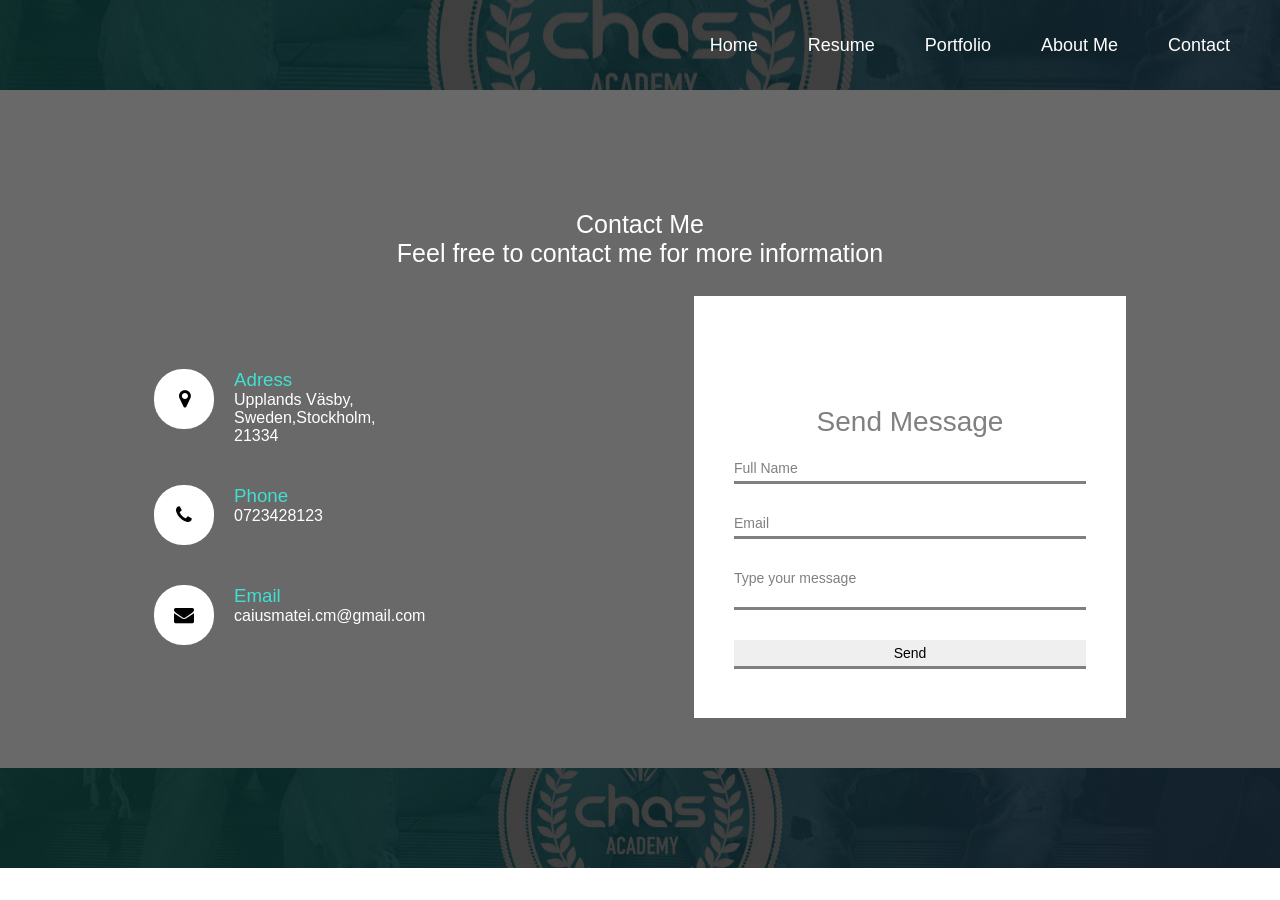
==== contact.html @ a4bbd33f "first commit" ====
<!DOCTYPE html>
<html lang="en">
<head>
    <meta charset="UTF-8">
    <meta http-equiv="X-UA-Compatible" content="IE=edge">
    <meta name="viewport" content="width=device-width, initial-scale=1.0">
    <link rel="stylesheet" href="https://cdnjs.cloudflare.com/ajax/libs/font-awesome/4.7.0/css/font-awesome.css">
    <link rel="stylesheet" href="style3.css">
    <title>Contact</title>
</head>
<body>
    <body class="body1">
        <header class="head1">
    
            
            <div class="container" >
    
            <input type="checkbox" 
            class="togglebox">
    
            <div class="burger"></div>
            
        <ul class="links">
     <li><a href="file:///C:/Users/caius/OneDrive/Skrivbord/Visual%20studio/wetransfer_projekt_2022-10-06_1357/projekt%20cv/home.html">Home</a></li>
     <li><a href="file:///C:/Users/caius/OneDrive/Skrivbord/Visual%20studio/wetransfer_projekt_2022-10-06_1357/projekt%20cv/resume.html">Resume</a></li>
     <li><a href="file:///C:/Users/caius/OneDrive/Skrivbord/Visual%20studio/wetransfer_projekt_2022-10-06_1357/projekt%20cv/portfolio.html">Portfolio</a></li>
     <li><a href="file:///C:/Users/caius/OneDrive/Skrivbord/Visual%20studio/wetransfer_projekt_2022-10-06_1357/projekt%20cv/aboutme.html">About Me</a></li>
     <li><a class="active-page">Contact</a></li>
        </ul>
    </div>
    
    </header>

    <section class="contact3">
        <div class="contactcontent">
      <h2 class="contacttext">Contact Me</h2>
      <p class="contactP">Feel free to contact me for more information</p>
      </div>
      <div class="container3">
        <div class="contactinfo">
             <div class="thebox">
                <div class="theicons"><i class="fa fa-map-marker" aria-hidden="true"></i></div>
                <div class="thetext">
                    <h3 class="Theadress">Adress</h3>
                    <p class="adresstext">Upplands Väsby,<br>Sweden,Stockholm,<br>21334</p>
                </div>
             </div>
             <div class="thebox">
                <div class="theicons"><i class="fa fa-phone" aria-hidden="true"></i></div>
                <div class="thetext">
                    <h3 class="Theadress">Phone</h3>
                    <p class="adresstext">0723428123</p>
                </div>
             </div>
             <div class="thebox">
                <div class="theicons"><i class="fa fa-envelope" aria-hidden="true"></i></div>
                <div class="thetext">
                    <h3 class="Theadress">Email</h3>
                    <p class="adresstext">caiusmatei.cm@gmail.com</p>
                </div>
             </div>
        </div>
        <div class="contactformula">
            <form>
                <h2 class="form">Send Message</h2>
                <div class="Boxinput">
                    <input type="text" name="" required="">
                    <span>Full Name</span>
                </div>
                <div class="Boxinput">
                    <input type="text" name="" required="">
                    <span>Email</span>
                </div>
                <div class="Boxinput">
                    <textarea required=""></textarea>
                    <span>Type your message</span>
                </div>
                <div class="Boxinput">
                    <input type="submit" name="" value="Send">
                </div>
            </form>
        </div>
      </div>
    </section>
    <footer class="footer2">
    </footer>
</body>
</html>
---- style3.css ----
/* Contact page css under */


* {
    margin: 0;
    padding: 0;
    box-sizing: border-box;
    font-family: 'Lato', sans-serif;

}
.head1{
    background-image:linear-gradient(rgba(0,0,0,0.75),rgba(0,0,0,0.75)),url(Chas.jpg);
    background-position: center;
    height: 90px;
    position: relative;
    display: flex;
    justify-content: end;
    align-items: center;
    padding: 0 25px;
    transition: 0.3s;
}


.container{
    display: flex;
    justify-content: space-between;
    align-items: center;
}
a:hover{
    box-shadow: 0 4px 0 white ;
    margin-bottom: 20px;
}
.links{
    display: flex;
}
.links li{
   
    list-style-type: none;
}
.links li a{
    color: white;
    text-decoration: none;
    display: block;
    padding: 40px 25px;
    font-size: 18px;
    line-height: 1;
    transition: 0.3s;
}
.burger{
    position: relative;
    width: 30px;
    height: 4px;
    background: white;
    border-radius: 10px;
    cursor: pointer;
    z-index: 2;
    transition: 0.3s;
 }
 .burger::before,
 .burger::after {
 content: "";
 position: absolute;
 height: 4px;
 right: 0;
 background: white;
 border-radius: 10px;
 transition: 0.3;
 }
 .burger::before {
    top: -10px;
    width: 20px;
 }
 .burger::after{
    top: 10px;
    width: 25px;
 }
 .togglebox{
    position: absolute;
    width: 30px;
    height: 100%;
    z-index: 3;
    cursor: pointer;
    opacity: 0;

 }
 
 .burger,
 .togglebox{
   display: none;
 }

 .container input:checked ~ .burger{
    background: transparent;
 }
 .container input:checked ~ .burger::before{
    top: 0;
    transform: rotate(-45deg);
    width: 30px;
 }
 .container input:checked ~ .burger::after{
    top:0;
    transform: rotate(45deg);
    width: 30px;
 }
 .container input:checked ~ .links{
    right: 0;
 }
 
.contact3{
    padding: 50px 100px;
    display: flex;
    justify-content: center;
    align-items: center;
    flex-direction: column;
    background:dimgray;
}
.contact, .contactcontent {
    max-width: 800px;
    text-align: center;
}

.contact, .contactcontent , .contacttext{
   font-size: 25px; 
   font-weight: 400;
   color:white;
}
.contact, .contactcontent , .contactP{
    font-weight: 300;
    color: white;
}
.container3{
    width: 100%;
    display: flex;
    justify-content: center;
    align-items: center;
    margin-top: 28px;

}
.container3  .contactinfo{
    width: 50%;
    display: flex;
    flex-direction: column;
}
.container3  .contactinfo .thebox{
    position: relative;
    padding: 20px 0;
    display: flex;
}
.container3  .contactinfo .thebox .theicons{
min-width: 60px;
height: 60px;
background: white;
display: flex;
justify-content: center;
align-items: center;
border-radius: 48%;
font-size: 20px;
}
.container3  .contactinfo .thebox .thetext{
    display: flex;
    flex-direction: column;
    margin-left: 20px;
    font-size: 16px;
    color: white;
    font-weight: 200;
}
.container3  .contactinfo .thebox .thetext .Theadress{
    font-weight: 300;
    color:turquoise;
}
.contactformula{
    width: 40%;
    padding: 40px;
    background: white;
}
.contactformula .form{
    font-size: 28px;
    color:grey;
    font-weight: 400;
}
.contactformula .Boxinput {
    position: relative;
    width: 100%;
    margin-top: 8px;

}
.contactformula .Boxinput input {
    width: 100%;
    padding: 5px 0;
    font-size: 14px;
    margin: 9px 0;
    border: none;
    border-bottom: 3px solid grey;
    outline: none;
    resize: none;
}

.contactformula .Boxinput textarea{
    width: 100%;
    padding: 5px 0;
    font-size: 14px;
    margin: 9px 0;
    border: none;
    border-bottom: 3px solid grey;
    outline: none;
    resize: none;
}
.contactformula .Boxinput span {
    padding: 5px 0;
    font-size: 14px;
    margin: 9px 0;
    pointer-events: none;
    position: absolute;
    left: 0;
    transition: 0.3s;
    color: grey;
}

.contactformula .Boxinput input:focus ~ span,
.contactformula .Boxinput input:valid ~ span{
    color: forestgreen;
    font-size: 11px;
    transform: translateY(-20px);
}
.contactformula .Boxinput textarea:focus ~ span,
.contactformula .Boxinput textarea:valid ~ span{
    color: forestgreen;
    font-size: 11px;
    transform: translateY(-20px);
}
.contactformula .Boxinput input [type="submit"]
 {
    width: 100px;
    background: black;
    color: white;
    border: none;
    font-size: 17px;
    cursor: pointer;
    padding: 8px;

}
 
.footer2{
    background-image:linear-gradient(rgba(0,0,0,0.75),rgba(0,0,0,0.75)),url(Chas.jpg);
    background-size:cover;
 width: 100%;
 height: 100px;
 background-position: center;
 margin-block-start: auto;
}




/* Home page css under */







.body6{
    background-image:linear-gradient(rgba(0,0,0,0.75),rgba(0,0,0,0.75)),url(Chas.jpg);
    background-position: center;
    background-size: cover;
    height: 100vh;
}
.head2 {
    display: flex;
    justify-content: end;
    align-items: center;
    padding: 0 25px;
    transition: 0.3s;
   
}
    

h2 {
    display: flex;
     justify-content: center;
     font-size:large;
     color: white;
     font-size: 50px;
     margin-top: 70px;
     text-align: center;  
}
button{
    display: flex;
    width: 200px;
    padding: 15px;
    margin: 20px 10px;
    border-radius: 25px;
    font-weight: bold;
    border: 2px solid white;
    color: black;
    justify-content: center;
    margin-right: 50%;
    cursor: pointer;
}

.nav1{
margin: 0%;
margin-left: 42%;
margin-right: 46%;
}

button:hover {
background:cornflowerblue

} 





/* resume page under */









.head3 {
    background-image:linear-gradient(rgba(0,0,0,0.75),rgba(0,0,0,0.75)),url(Chas.jpg);
    background-position: center;
    height: 90px;
    position: relative;
    display: flex;
    justify-content: end;
    align-items: center;
    padding: 0 25px;
    transition: 0.3s;
    
}


.body3{
    background: rgba(160, 105, 73, 0.781);
   
 }
 

 a:hover{
     box-shadow: 0 4px 0 white ;
     margin-bottom: 20px;
 }

 
 .resume {
 
     margin-left: 13%;
     margin-top: 2%;
     margin-bottom: 2%;
     position: relative;
     width: 100%;
     max-width: 1000px;
     min-height: 1000px;
     background-color: white;
     display: grid;
     grid-template-columns: 1fr 2fr;
     box-shadow: 0 35px 55px rgba(0,0,0,0.1);
 }
 
 .resume .left-side{
     position: relative;
     background: rgb(19, 3, 3);
     padding: 40px;
 }
 .profile{
     position: relative;
     display: flex;
     flex-direction: column;
     align-items: center;
     padding-bottom: 20px;
     border-bottom: 1px solid white;
 
 }
 .profile .image {
     position: relative;
     width: 200px ;
     height: 200px;
     border-radius: 50%;
     overflow: hidden;
 }
 .profile .image img{
     position: absolute;
     top: 0;
     left: 0;
     width: 100%;
     height: 100%;
     object-fit: cover;
 }
 .profile h2 {
     color: white;
     font-size: 1em;
     margin-top: 20px;
     text-transform: uppercase;
     text-align: center;
     font-weight: 500;
     line-height: 1.3em;
 }
 .profile h2 span{
     font-size: 1em;
     font-weight: 200;
 }
 .contact{
     padding-top: 40px;
 }
 .title{
     color: white;
     text-transform: uppercase;
     font-weight: 500;
     letter-spacing: 1px;
     margin-bottom: 20px;
 }
 .contact2 ul {
     position: relative;
 }
 .contact2 ul li {
     position: relative;
     list-style: none;
     margin: 10px 0;
     cursor: pointer;
 
 }
 .contact2 ul li .icons{
     display: inline-block;
     width: 30px;
     font-size: 18px;
     color: cadetblue;
 }
 .contact2 ul li span{
     color: white;
     font-weight: 300;
 }
 .education  li {
 margin-bottom: 20px;
 list-style-type: none;
 }
 .education li h5 {
     color:darkcyan;
     font-weight: 400;
 }
 .education li h4 {
     color: white;
     font-weight: 400;
 
 }
 .language2 ul {
     list-style-type: none;
 }
 
 .language2 .percent {
 position: relative;
 width: 100%;
 height: 6px;
 background: white;
 display: block;
 margin-top: 5px;
 }
 .language2 .percent div{
     position: absolute;
     top: 0;
     left: 0;
     height: 100%;
     background: goldenrod;
 }
 .language2 .text1{
     color: white;
    
 }
 
 .resume .right-side{
     position: relative;
     padding: 40px;
 }
 .about{
     margin-bottom: 50px;
 }
 .about:last-child{
     margin-bottom: 0;
 }
 .title2{
     color:  rgb(19, 3, 3);
     text-transform: uppercase;
     letter-spacing: 1px;
     font-size: 30px;
     margin-top: 10px;
 }
 .p1{
  color: black;
 }
 .about .box1 {
     display: flex;
     flex-direction: row;
     margin: 20px 0;
 
 }
 .about .box1 .company{
     min-width: 120px;
 
 }
 .about .box1 .company h5{
     text-transform: uppercase;
     color: gray;
     font-weight: 500;
 }
 .about .box1 .text3 h4 {
 text-transform: uppercase;
 color:darkkhaki;
 font-size: 16px;
 }
 
 .skills .box1{
     position: relative;
     width: 100%;
     display: grid;
     grid-template-columns: 150px 1fr;
     justify-content: center;
     align-items: center;
 }
 .skills .box1 h4{
     text-transform: uppercase;
     color:gray;
     font-weight: 500;
 }
 .skills .box1 .percent {
     position: relative;
     width: 100%;
     height: 10px;
     background:white;
 }
 .skills .box1 .percent div{
     position: absolute;
     top:0;
     left: 0;
     height: 100%;
     background: burlywood;
 }
 .interest .title2{
     margin-top: 60px;
 }
 .interest ul{
     display: grid;
     grid-template-columns: repeat(4,1fr);
 }
 .interest ul li{
     list-style: none;
     color: black;
     font-weight: 400;
     margin: 11px 0;
 }
 .interest ul li .fa{
     color: burlywood;
     font-size: 17px;
     width: 20px;
 }
 
    
  .footer1  {
     background-image:linear-gradient(rgba(0,0,0,0.75),rgba(0,0,0,0.75)),url(Chas.jpg);
     background-size:cover;
  width: 100%;
  height: 70px;
  background-position: center;
  
  }





 /* Portfolio css under */








.head4 {
    background-image:linear-gradient(rgba(0,0,0,0.75),rgba(0,0,0,0.75)),url(Chas.jpg);
    background-position: center;
    height: 90px;
    position: relative;
    display: flex;
    justify-content: end;
    align-items: center;
    padding: 0 25px;
    transition: 0.3s;   
}
.body5 
{
   background-color: cornflowerblue;
  font-family: Arial, Helvetica, sans-serif;
}


.header2 h1{
   text-align: center; 
   margin-top:10px;
}
.header2 h2{
    font-size: 40px;
    font-weight: 500;
    margin:10px 0px 10px ;
    line-height: 1.1;
}
.header2 h1{
    font-size: 60px;
   font-weight: 500;
}
.header2 p{
    line-height: 28px;
}
.Portfoliocontent{
    display: flex;
  justify-content: space-evenly;
    text-align: center;
    cursor: pointer;  
}   

.Pic{
    position: relative;
}
.Pic img{
    max-width: 100%;
    width: 450px;
    height: auto;
    object-fit: cover;
    border-radius: 12px;
}

.text5{
    background: transparent;
    height: 100%;
    width: 100%;
    position: absolute;
    top: 0%;
    left: 0%;
    border-radius: 12px;
    transition: all 0.3s;
    color: red;

}
.text5:hover{
    background: linear-gradient(rgba(0,0,0,0.5)0%, #191919);
  
}
.text5 h3{
    position: absolute;
    width: 100%;
    font-size: 25px;
    font-weight: 500;
    bottom: 0%;
    opacity: 0;
    transition: 0.3s;
}
.text5:hover h3{
    bottom: 82%;
    opacity: 1;
    
}
.text5 h4{
    position: absolute;
    width: 100%;
    font-size: 18px;
    font-weight: 500;
    bottom: 0%;
    opacity: 0;
    transition: 0.3s;
}
.text5:hover h4{
    bottom: 78%;
    opacity: 1;
    
}
footer{
    background-image:linear-gradient(rgba(0,0,0,0.75),rgba(0,0,0,0.75)),url(Chas.jpg);
    background-size:cover;
 width: 100%;
 height: 88px;
 margin-top: 3%;
 background-position: center;
}


.popup{
    background: linear-gradient(90deg,black );
     height: 50vh;
     display: flex;
     align-items: center;
     justify-content: center;
}
.popup a{
    display: inline-block;
    text-decoration: none;
    margin-top: 230px;
    background-color: black;
    padding: 15px;
    border-radius: 3px;
    text-transform: uppercase;
    color: white;
}
.modalbox{
    position: absolute;
    top: 0;
    bottom: 0;
    right: 0;
    left: 0;
    display: flex;
    align-items: center;
    justify-content: center;
    background:transparent;
    transition: 0.3s;
    visibility: hidden;
    opacity: 0;
}

.modalbox:target{
    visibility: visible;
    opacity: 1;
}
.content{
    position: relative;
    background: white;
    width: 500px;
    max-width: 90%;
    padding: 1em 2em;
    border-radius: 4px;
    margin-top: 260px;
}
.modalcloser{
    position: absolute;
    top:0;
    right: 15px;
    color: black;
    text-decoration: none;
    font-size: 36px;
}
.content1{
    font-size: 19px;
    position: relative;
    background: white;
    width: 500px;
    max-width: 90%;
    padding: 1em 2em;
    border-radius: 4px;
    margin-top: 280px;
}
.modalcloser2{
    position: absolute;
    top:0;
    right: 15px;
    color: black;
    text-decoration: none;
    font-size: 36px;
}







/* About me css under */







.head7 {
    background-image:linear-gradient(rgba(0,0,0,0.75),rgba(0,0,0,0.75)),url(Chas.jpg);
    background-position: center;
    height: 90px;
    position: relative;
    display: flex;
    justify-content: end;
    align-items: center;
    padding: 0 25px;
    transition: 0.3s;
   
}
.body7{
    font-family: 'Segoe UI', Tahoma, Geneva, Verdana, sans-serif;
    background-color: #191919;
}
.press:hover{
    box-shadow: none;
}

a:hover{
    box-shadow: 0 4px 0 white ;
    margin-bottom: 20px;
}

 .aboutme{
    width: 100%;
    padding: 78px 0px;
    
    
 }
 .aboutme img{
    height: auto;
    width: 370px;
 }
 .about{
    width: 550px;
 }
 .maintext{
    width: 1000px;
    max-width: 95%;
    margin-left: 10%;
    display: flex;
    align-items: center;
    justify-content: space-around;
 }
 .about2 h1{
    color: white;
    font-size: 65px;
    text-transform: capitalize;
    text-align: center;
    

 }
 .about2 h2{
    color: white;
    font-size: 25px;
    text-transform: capitalize;
    margin-top: 7px;
    letter-spacing: 1px;
 }
 .about2 p{
    color: cadetblue;
    letter-spacing: 1px;
    line-height: 27px;
    font-size: 15px;
    margin-bottom: 32px;
    margin-left: 16px;
 }
 
#button2{
    background-color:burlywood ;
    color: white;
    margin-left: 200px;
    text-decoration: none;
    border: 2px solid transparent;
    font-weight: bold;
    padding: 13px 30px;
    border-radius: 30px;

 }
  a {
    text-decoration: none;
 }

 #button2:hover{
    background: transparent;
    border: 2px solid burlywood;
    cursor: pointer;
 }
 footer{
    background-image:linear-gradient(rgba(0,0,0,0.75),rgba(0,0,0,0.75)),url(Chas.jpg);
    background-size:cover;
 width: 100%;
 height: 17vh;
 background-position: center;
 
 }


 @media(max-width:500px) {
    .burger,
    .togglebox{
        display: block;
    }
    .links {
        justify-content: start;
        flex-direction:column;
        align-items: center;
        position: fixed;
        top:0;
        right: -300px;
        background: black;
        width: fit-content;
        height: 80%;
        padding-top: 30px;
        
        
    }
    .head {
        padding: 10px 20px;
    }
    .links li{
        width: 100%;
    }
    .links li a  {
        padding: 30px;
        box-shadow:0 1px 0 white inset;
    }
    .aboutme{
        width: 100%;
        padding: 78px 0px;
        background-color: #191919;
     }
     .aboutme img{
        height: auto;
        width: 180px;
     }
     .about{
        width: 550px;
     }
     .maintext{
        width: 1130px;
        max-width: 95%;
        margin: 0 auto;
        display: flex;
        align-items: center;
        justify-content: space-around;
     }
     .head4 {
        padding: 10px 20px;
    }
    
     .about2 h1{
        color: white;
        font-size: 50px;
        text-transform: capitalize;
        margin-bottom: 20px;
    
     }
     
     .about2 h2{
        color: white;
        font-size: 15px;
        text-transform: capitalize;
        margin-bottom: 25px;
        letter-spacing: 1px;
     }
     .about2 p{
        color: cadetblue;
        letter-spacing: 1px;
        line-height: 27px;
        font-size: 15px;
        margin-bottom: 45px;
     }
     #button2 {
        background-color:burlywood ;
        color: white;
        text-decoration: none;
        border: 2px solid transparent;
        font-weight: bold;
        padding: 13px 30px;
        margin-left: 5%;
        border-radius: 30px;
     }
     .press:hover{
            box-shadow: none;
    
     }
     .head1 {
        padding: 10px 20px;
    }
    
   
     body{
       background-repeat: no-repeat;
        
    }
    .text{
    
        margin-top: 4%;
        font-size: 28px;
        font-weight: bold;
        list-style-type: none;
        display: flex;
        justify-content:space-evenly;
       
        
    }
    
   
    .Pic img{
        max-width: 100%;
        width: 100%;
        height: auto;
        
       
    }
    .header2 h1{
        margin-top: 43%;
        font-size: 60px;
       font-weight: 500;
    }
   
    .text5{
        background: transparent;
        height: 100%;
        border-radius: 12px;
        transition: all 0.3s;
        color: red;
    
    }
    .text5:hover h4{
        top: 60%;
        opacity: 1;
        
    }
    .text5:hover h3{
        top: 51%;
        opacity: 1;
        
    }
    footer{
        margin-top: 42%;
    }
    


.resume{
    width: fit-content;
    margin-top: 400px;
   grid-template-columns: repeat(1,1fr);
   right: 15%;
}
.profile span{
    margin-left: 30px;
}
.interest ul {
    grid-template-columns: repeat(2,1fr);
}
.about .box1 {
    flex-direction: column;
}
.about .box1 .company{
   
    margin-bottom: 5px;
}
.contact3{
    padding: 50px;
    
    
}
.container3{
   flex-direction: column; 
}
.container3 .contactinfo{
    margin-bottom: 38px;
}
.container3 .contactinfo, .contactformula{
   width: 100%; 
}
.head3{
    width: 178%;
}
.footer1{
    width: 175%;
    height: 100px;
}
.popup a {
    margin-top: 100px;
}
}


@media only screen  
and (min-width:500px)
and (max-width:998px) {
   
    
       footer {
        background-image:linear-gradient(rgba(0,0,0,0.75),rgba(0,0,0,0.75)),url(Chas.jpg);
        background-size:cover;
     width: 100%;
     
     background-position: center;
     margin-top: 30%;
     
     }
     .aboutme img{
        height: auto;
        width: 240px;
     }
     .aboutme {
        margin-top: 10%;
    }
    .about2 p{
        color: cadetblue;
        letter-spacing: 1px;
        line-height: 27px;
        font-size: 12px;
        margin-right: 3%;
        
     }
     .footer1{
        width: 120%;
     }
     .head3{
        width: 110%;
     }
     .body3{
        width:110%;
    }
    .resume{
        width: fit-content;
       right: 8%;
    }
    }
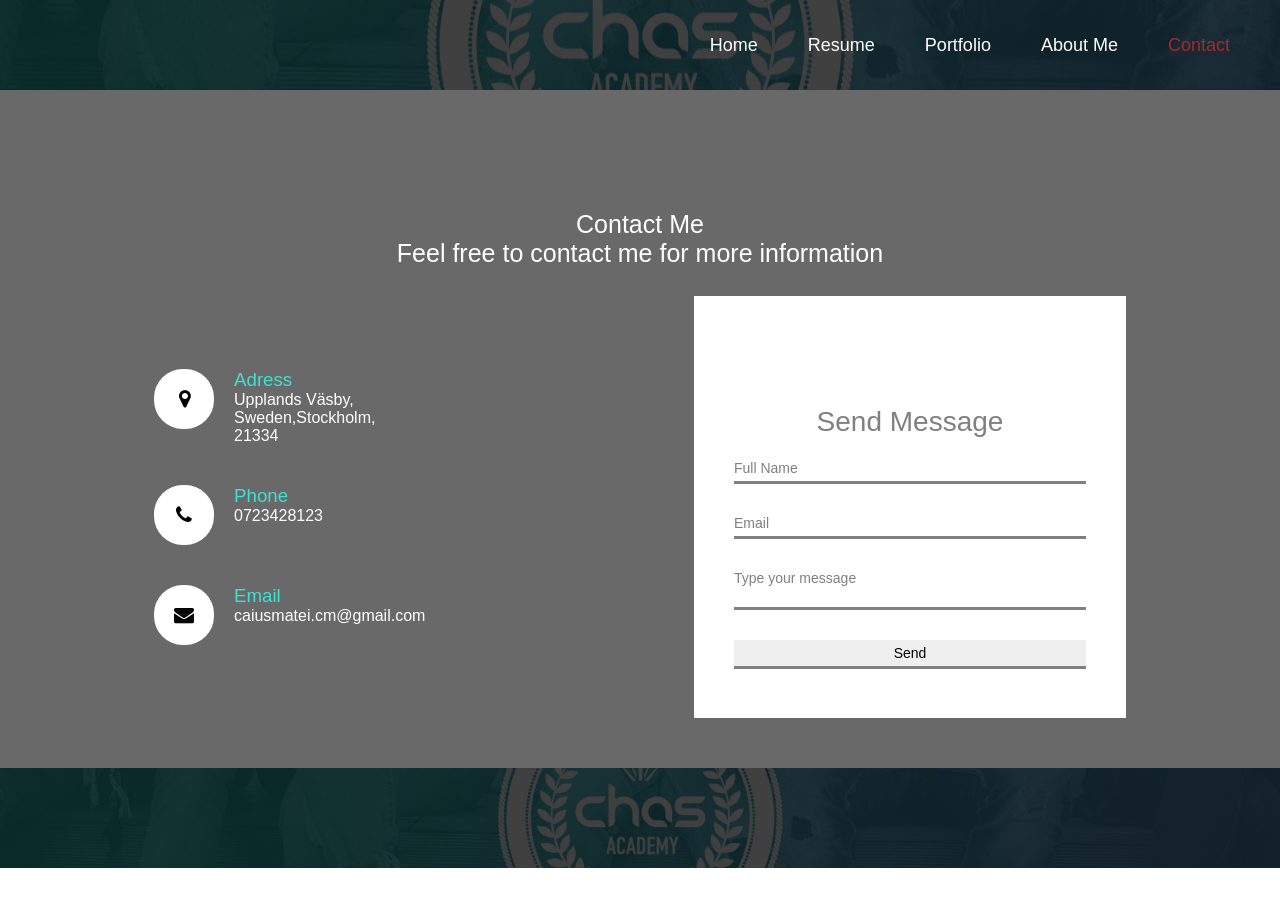
==== commit e4c734b5: "third commit" ====
--- a/contact.html
+++ b/contact.html
@@ -21,11 +21,11 @@
             <div class="burger"></div>
             
         <ul class="links">
-     <li><a href="file:///C:/Users/caius/OneDrive/Skrivbord/Visual%20studio/wetransfer_projekt_2022-10-06_1357/projekt%20cv/home.html">Home</a></li>
-     <li><a href="file:///C:/Users/caius/OneDrive/Skrivbord/Visual%20studio/wetransfer_projekt_2022-10-06_1357/projekt%20cv/resume.html">Resume</a></li>
-     <li><a href="file:///C:/Users/caius/OneDrive/Skrivbord/Visual%20studio/wetransfer_projekt_2022-10-06_1357/projekt%20cv/portfolio.html">Portfolio</a></li>
-     <li><a href="file:///C:/Users/caius/OneDrive/Skrivbord/Visual%20studio/wetransfer_projekt_2022-10-06_1357/projekt%20cv/aboutme.html">About Me</a></li>
-     <li><a class="active-page">Contact</a></li>
+     <li><a href="home.html">Home</a></li>
+     <li><a href="resume.html">Resume</a></li>
+     <li><a href="portfolio.html">Portfolio</a></li>
+     <li><a href="aboutme.html">About Me</a></li>
+     <li><a id="active-page">Contact</a></li>
         </ul>
     </div>
     
--- a/style3.css
+++ b/style3.css
@@ -21,7 +21,9 @@
     padding: 0 25px;
     transition: 0.3s;
 }
-
+#active-page{
+    color: brown;
+}
 
 .container{
     display: flex;
@@ -1032,6 +1034,21 @@
    grid-template-columns: repeat(1,1fr);
    right: 15%;
 }
+.left-side{
+    width: 46vh;
+}
+.right-side{
+    width: 46vh;
+}
+.body3{
+    width: 5vh;
+}
+.head3{
+    width: 48vh;
+}
+.about{
+    width: fit-content;
+}
 .profile span{
     margin-left: 30px;
 }
@@ -1059,11 +1076,9 @@
 .container3 .contactinfo, .contactformula{
    width: 100%; 
 }
-.head3{
-    width: 178%;
-}
+
 .footer1{
-    width: 175%;
+    width: 46vh;
     height: 100px;
 }
 .popup a {
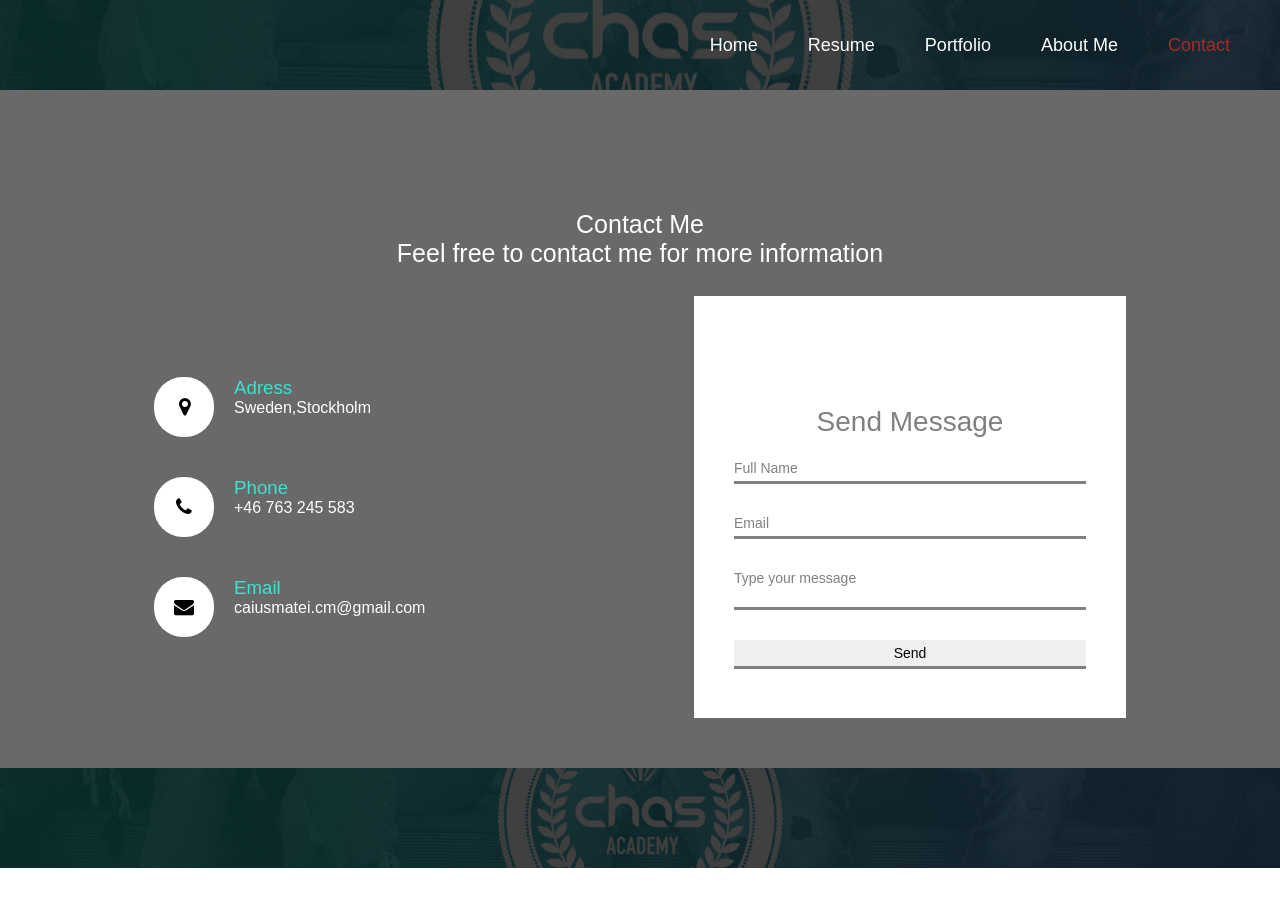
==== commit 04ae2045: "adding some text to the file" ====
--- a/contact.html
+++ b/contact.html
@@ -8,7 +8,6 @@
     <link rel="stylesheet" href="style3.css">
     <title>Contact</title>
 </head>
-<body>
     <body class="body1">
         <header class="head1">
     
@@ -21,7 +20,7 @@
             <div class="burger"></div>
             
         <ul class="links">
-     <li><a href="home.html">Home</a></li>
+     <li><a href="index.html">Home</a></li>
      <li><a href="resume.html">Resume</a></li>
      <li><a href="portfolio.html">Portfolio</a></li>
      <li><a href="aboutme.html">About Me</a></li>
@@ -42,14 +41,14 @@
                 <div class="theicons"><i class="fa fa-map-marker" aria-hidden="true"></i></div>
                 <div class="thetext">
                     <h3 class="Theadress">Adress</h3>
-                    <p class="adresstext">Upplands Väsby,<br>Sweden,Stockholm,<br>21334</p>
+                    <p class="adresstext">Sweden,Stockholm</p>
                 </div>
              </div>
              <div class="thebox">
                 <div class="theicons"><i class="fa fa-phone" aria-hidden="true"></i></div>
                 <div class="thetext">
                     <h3 class="Theadress">Phone</h3>
-                    <p class="adresstext">0723428123</p>
+                    <p class="adresstext">+46 763 245 583</p>
                 </div>
              </div>
              <div class="thebox">
@@ -64,11 +63,11 @@
             <form>
                 <h2 class="form">Send Message</h2>
                 <div class="Boxinput">
-                    <input type="text" name="" required="">
+                    <input type="text" name="Hello" required="">
                     <span>Full Name</span>
                 </div>
                 <div class="Boxinput">
-                    <input type="text" name="" required="">
+                    <input type="text" name="Hello" required="">
                     <span>Email</span>
                 </div>
                 <div class="Boxinput">
@@ -76,7 +75,7 @@
                     <span>Type your message</span>
                 </div>
                 <div class="Boxinput">
-                    <input type="submit" name="" value="Send">
+                    <input type="submit" name="Hello" value="Send">
                 </div>
             </form>
         </div>
--- a/style3.css
+++ b/style3.css
@@ -485,6 +485,16 @@
  .about{
      margin-bottom: 50px;
  }
+ #cv-list{
+    display: flex;
+    margin: 20px;
+    font-weight: bold;
+ }
+#educations{
+    color: white;
+    font-size: smaller;
+
+ }
  .about:last-child{
      margin-bottom: 0;
  }
@@ -633,8 +643,8 @@
     position: relative;
 }
 .Pic img{
-    max-width: 100%;
-    width: 450px;
+    max-width: 100vh;
+    width: 60vh;
     height: auto;
     object-fit: cover;
     border-radius: 12px;
@@ -766,9 +776,76 @@
     font-size: 36px;
 }
 
-
-
-
+.modalbox2 {
+    display: none; 
+    position: fixed;
+    z-index: 1; 
+    left: 0;
+    top: 0;
+    margin-left: 50vh;
+    margin-top: 30vh;
+    width: 50%; 
+    height: 50%; 
+    overflow: auto; 
+    background-color: wheat; 
+  }
+  #modelcontent{
+    background-color:white;
+    margin: 15% auto;
+    padding: 20px;
+    border: 2px solid gray;
+    width: 80%;
+  }
+  .modalcloser2 {
+    color: green;
+    float: right;
+    font-size: 28px;
+    font-weight: bold;
+  }
+  .modalcloser2:hover,
+  .modalcloser2:focus {
+    color: white;
+    text-decoration: none;
+    cursor: pointer;
+  }
+  .text6{
+    height: 5vh;
+    border-radius: 12px;
+    transition: all 0.3s;
+    color: black;
+
+}
+
+.text6 h3{
+    position: absolute;
+    width: 100%;
+    font-size: 25px;
+    font-weight: 500;
+    bottom: 0%;
+    opacity: 0;
+    transition: 0.3s;
+    color: red;
+}
+.text6:hover h3{
+    bottom: 82%;
+    opacity: 1;
+    
+}
+.Pic2{
+    position: relative;
+}
+.Pic2 img{
+    max-width: 100%;
+    width: 100%;
+    height: 50vh;
+    object-fit: cover;
+    border-radius: 12px;
+    
+}
+ 
+#mybutton{
+    margin-left: 32%;
+}
 
 
 
@@ -1022,9 +1099,23 @@
         opacity: 1;
         
     }
+    #modalbox2{
+        
+        height: 40vh;
+        margin-left: 20vh;
+        
+    }
     footer{
         margin-top: 42%;
     }
+    .text6 h3 {
+        font-size: 20px;
+       
+    }
+    #mybutton{
+        margin-left: 0;
+    }
+    
     
 
 
@@ -1083,6 +1174,11 @@
 }
 .popup a {
     margin-top: 100px;
+}
+.Pic2 img{
+
+    height: 35vh;
+
 }
 }
 
@@ -1129,4 +1225,18 @@
         width: fit-content;
        right: 8%;
     }
+    #modalbox2{
+        
+        height: 40vh;
+        margin-left: 20vh;
+        
+    }
+    .Pic img{
+        width: 50vh ;
+    }
+    .Pic2 img{
+
+        height: 30vh;
+    
+    }
     }
